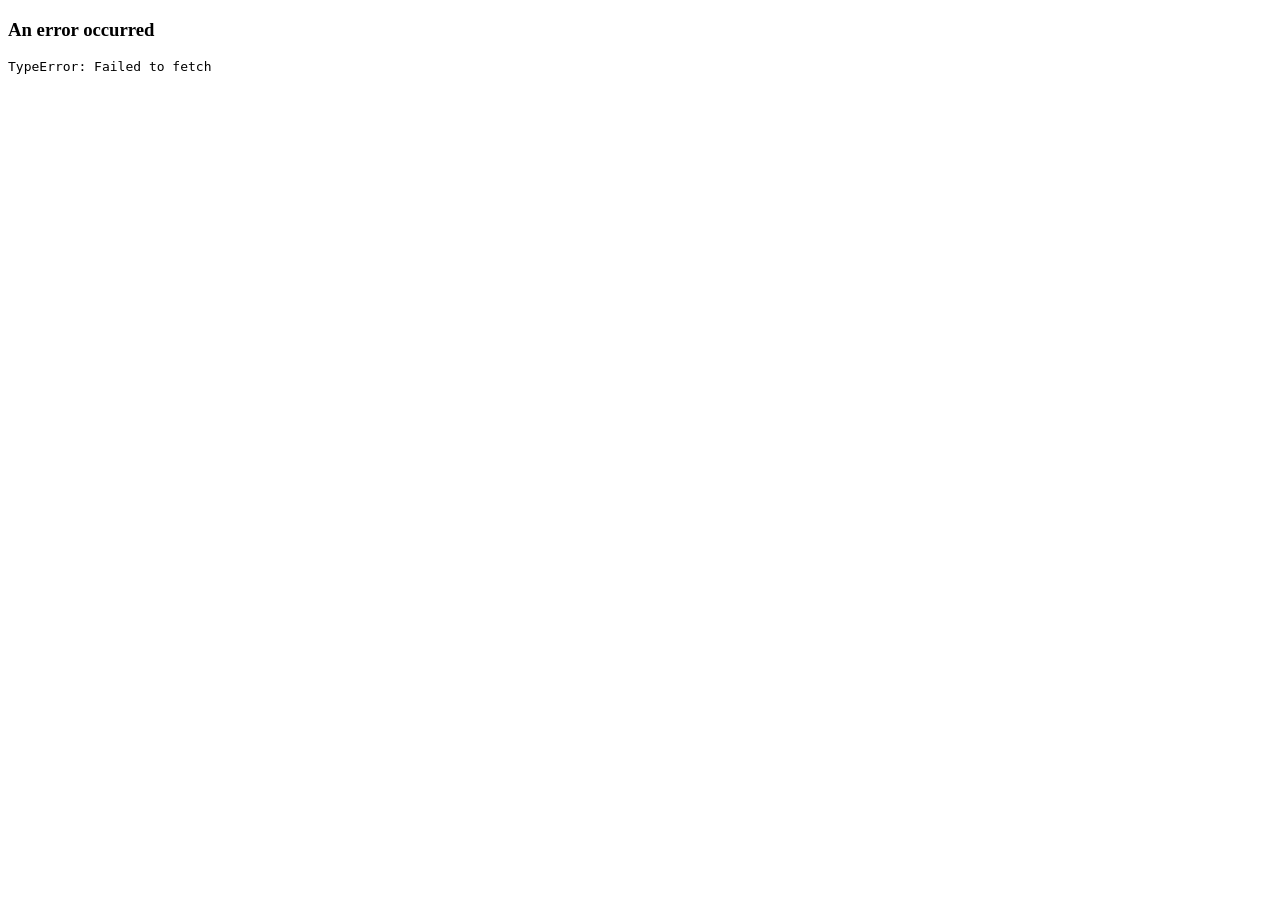
==== terms.html @ 90eb4b3a "dsa" ====
<!DOCTYPE html>
<html lang="en">
    <head>
        <meta charset="UTF-8">
        <meta name="viewport" content="width=device-width, initial-scale=1.0">

        <!-- HTML Meta Tags -->
        <title>Terms of Service | is-a.stupid.cat</title>
        <meta name="description" content="By using our service, you agree to the following Terms of Service." />

        <!-- Google / Search Engine Tags -->
        <meta itemprop="name" content="Terms of Service | is-a.stupid.cat" />
        <meta itemprop="description" content="By using our service, you agree to the following Terms of Service." />

        <!-- Facebook Meta Tags -->
        <meta property="og:url" content="https://is-a.stupid.cat/terms" />
        <meta property="og:type" content="website" />
        <meta property="og:title" content="Terms of Service | is-a.stupid.cat" />
        <meta property="og:description" content="By using our service, you agree to the following Terms of Service." />

        <!-- Twitter Meta Tags -->
        <meta name="twitter:card" content="summary_large_image" />
        <meta name="twitter:title" content="Terms of Service | is-a.stupid.cat" />
        <meta name="twitter:description" content="By using our service, you agree to the following Terms of Service." />

        <!-- Files -->
        <link rel="preload" href="https://raw.githubusercontent.com/is-a-dev/register/refs/heads/main/TERMS_OF_SERVICE.md" as="fetch" crossorigin="anonymous">

        <!-- Favicon -->
        <link rel="icon" type="image/x-icon" href="assets/favicon.ico" />

        <!-- Stylesheets -->
        <link rel="stylesheet" href="styles/main.css" />
        <link rel="stylesheet" href="styles/secondary.css" />
        <link rel="stylesheet" href="https://cdn.hrsn.net/is-a-dev/website/fonts/Roboto/font.css" rel="prefetch" />
        <link rel="stylesheet" href="https://cdn.hrsn.net/is-a-dev/website/fonts/UbuntuMono/font.css" rel="prefetch" />

        <!-- Scripts -->
        <script src="scripts/marked.min.js" rel="prefetch"></script>
    </head>

    <body>
        <div class="markdown-body" id="terms-of-service"><p>Loading...</p></div>

        <script>
            const markdownUrl = "https://raw.githubusercontent.com/is-a-dev/register/refs/heads/main/TERMS_OF_SERVICE.md";

            const container = document.getElementById("terms-of-service");

            // Fetch the Markdown file
            fetch(markdownUrl)
                .then(response => {
                    if (!response.ok) {
                        throw new Error(`Error fetching the file: ${response.statusText}`);
                    }
                    return response.text();
                })
                .then(markdown => {
                    // Convert Markdown to HTML using Marked.js
                    const htmlContent = marked.parse(markdown);

                    // Insert the HTML into the container
                    container.innerHTML = htmlContent;
                })
                .catch(err => {
                    console.error(err);
                    container.innerHTML = `<h3>An error occurred</h3><pre><code>${err}</code></pre>`;
                });
        </script>
    </body>
</html>
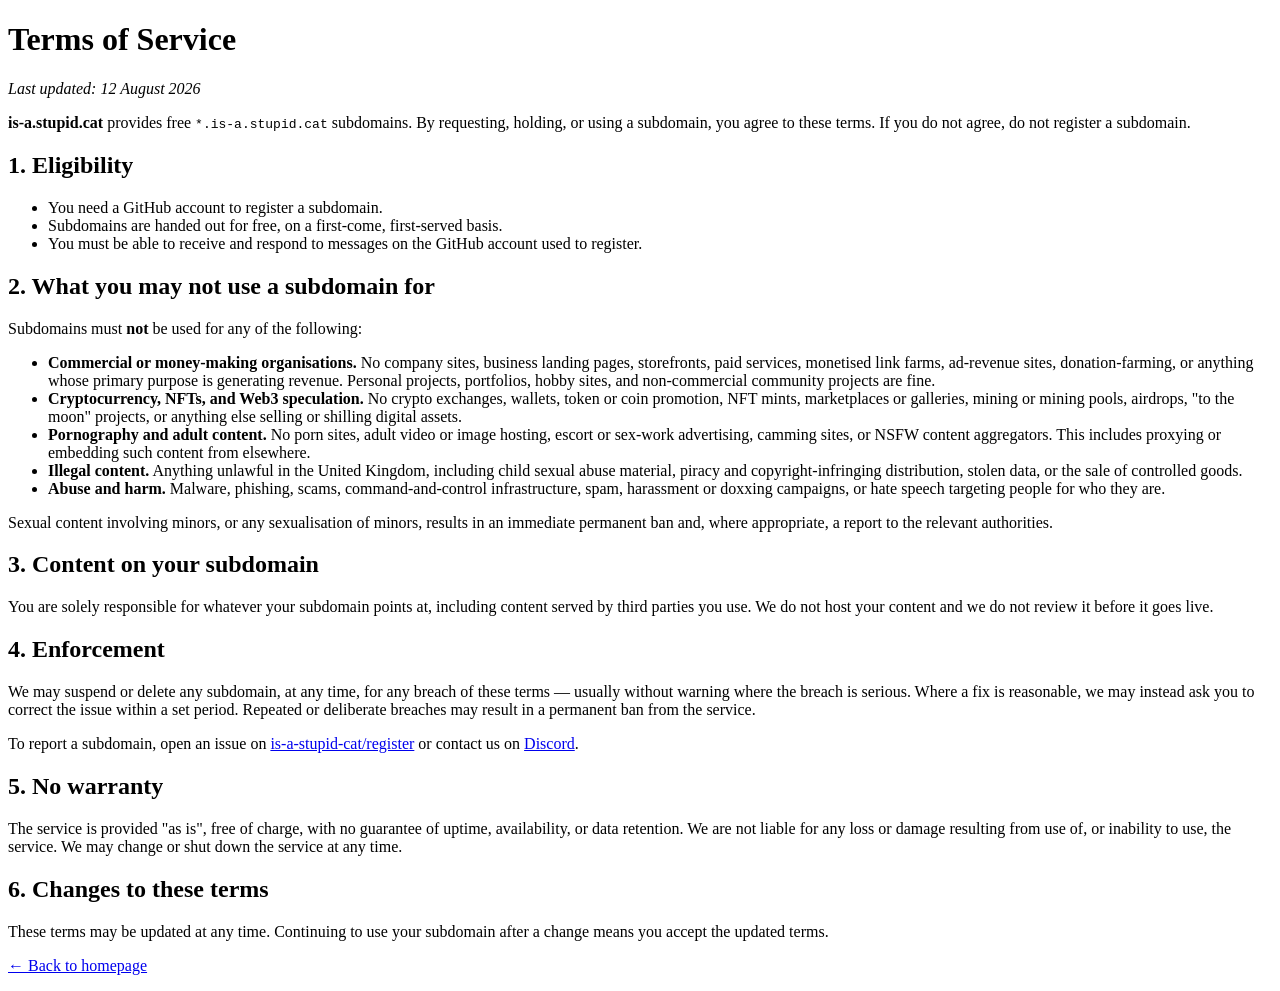
==== commit cf6fe104: "Add ToS" ====
--- a/terms.html
+++ b/terms.html
@@ -6,25 +6,22 @@
 
         <!-- HTML Meta Tags -->
         <title>Terms of Service | is-a.stupid.cat</title>
-        <meta name="description" content="By using our service, you agree to the following Terms of Service." />
+        <meta name="description" content="By using is-a.stupid.cat, you agree to the following Terms of Service." />
 
         <!-- Google / Search Engine Tags -->
         <meta itemprop="name" content="Terms of Service | is-a.stupid.cat" />
-        <meta itemprop="description" content="By using our service, you agree to the following Terms of Service." />
+        <meta itemprop="description" content="By using is-a.stupid.cat, you agree to the following Terms of Service." />
 
         <!-- Facebook Meta Tags -->
         <meta property="og:url" content="https://is-a.stupid.cat/terms" />
         <meta property="og:type" content="website" />
         <meta property="og:title" content="Terms of Service | is-a.stupid.cat" />
-        <meta property="og:description" content="By using our service, you agree to the following Terms of Service." />
+        <meta property="og:description" content="By using is-a.stupid.cat, you agree to the following Terms of Service." />
 
         <!-- Twitter Meta Tags -->
         <meta name="twitter:card" content="summary_large_image" />
         <meta name="twitter:title" content="Terms of Service | is-a.stupid.cat" />
-        <meta name="twitter:description" content="By using our service, you agree to the following Terms of Service." />
-
-        <!-- Files -->
-        <link rel="preload" href="https://raw.githubusercontent.com/is-a-dev/register/refs/heads/main/TERMS_OF_SERVICE.md" as="fetch" crossorigin="anonymous">
+        <meta name="twitter:description" content="By using is-a.stupid.cat, you agree to the following Terms of Service." />
 
         <!-- Favicon -->
         <link rel="icon" type="image/x-icon" href="assets/favicon.ico" />
@@ -34,38 +31,94 @@
         <link rel="stylesheet" href="styles/secondary.css" />
         <link rel="stylesheet" href="https://cdn.hrsn.net/is-a-dev/website/fonts/Roboto/font.css" rel="prefetch" />
         <link rel="stylesheet" href="https://cdn.hrsn.net/is-a-dev/website/fonts/UbuntuMono/font.css" rel="prefetch" />
-
-        <!-- Scripts -->
-        <script src="scripts/marked.min.js" rel="prefetch"></script>
     </head>
 
     <body>
-        <div class="markdown-body" id="terms-of-service"><p>Loading...</p></div>
+        <div class="markdown-body" id="terms-of-service">
+            <h1>Terms of Service</h1>
+            <p><em>Last updated: 12 August 2026</em></p>
 
-        <script>
-            const markdownUrl = "https://raw.githubusercontent.com/is-a-dev/register/refs/heads/main/TERMS_OF_SERVICE.md";
+            <p>
+                <strong>is-a.stupid.cat</strong> provides free <code>*.is-a.stupid.cat</code> subdomains.
+                By requesting, holding, or using a subdomain, you agree to these terms. If you do not agree,
+                do not register a subdomain.
+            </p>
 
-            const container = document.getElementById("terms-of-service");
+            <h2>1. Eligibility</h2>
+            <ul>
+                <li>You need a GitHub account to register a subdomain.</li>
+                <li>Subdomains are handed out for free, on a first-come, first-served basis.</li>
+                <li>You must be able to receive and respond to messages on the GitHub account used to register.</li>
+            </ul>
 
-            // Fetch the Markdown file
-            fetch(markdownUrl)
-                .then(response => {
-                    if (!response.ok) {
-                        throw new Error(`Error fetching the file: ${response.statusText}`);
-                    }
-                    return response.text();
-                })
-                .then(markdown => {
-                    // Convert Markdown to HTML using Marked.js
-                    const htmlContent = marked.parse(markdown);
+            <h2>2. What you may not use a subdomain for</h2>
+            <p>Subdomains must <strong>not</strong> be used for any of the following:</p>
+            <ul>
+                <li>
+                    <strong>Commercial or money-making organisations.</strong> No company sites, business
+                    landing pages, storefronts, paid services, monetised link farms, ad-revenue sites,
+                    donation-farming, or anything whose primary purpose is generating revenue.
+                    Personal projects, portfolios, hobby sites, and non-commercial community projects are fine.
+                </li>
+                <li>
+                    <strong>Cryptocurrency, NFTs, and Web3 speculation.</strong> No crypto exchanges, wallets,
+                    token or coin promotion, NFT mints, marketplaces or galleries, mining or mining pools,
+                    airdrops, "to the moon" projects, or anything else selling or shilling digital assets.
+                </li>
+                <li>
+                    <strong>Pornography and adult content.</strong> No porn sites, adult video or image hosting,
+                    escort or sex-work advertising, camming sites, or NSFW content aggregators. This includes
+                    proxying or embedding such content from elsewhere.
+                </li>
+                <li>
+                    <strong>Illegal content.</strong> Anything unlawful in the United Kingdom, including
+                    child sexual abuse material, piracy and copyright-infringing distribution, stolen data,
+                    or the sale of controlled goods.
+                </li>
+                <li>
+                    <strong>Abuse and harm.</strong> Malware, phishing, scams, command-and-control
+                    infrastructure, spam, harassment or doxxing campaigns, or hate speech targeting people for
+                    who they are.
+                </li>
+            </ul>
+            <p>
+                Sexual content involving minors, or any sexualisation of minors, results in an immediate
+                permanent ban and, where appropriate, a report to the relevant authorities.
+            </p>
 
-                    // Insert the HTML into the container
-                    container.innerHTML = htmlContent;
-                })
-                .catch(err => {
-                    console.error(err);
-                    container.innerHTML = `<h3>An error occurred</h3><pre><code>${err}</code></pre>`;
-                });
-        </script>
+            <h2>3. Content on your subdomain</h2>
+            <p>
+                You are solely responsible for whatever your subdomain points at, including content served by
+                third parties you use. We do not host your content and we do not review it before it goes live.
+            </p>
+
+            <h2>4. Enforcement</h2>
+            <p>
+                We may suspend or delete any subdomain, at any time, for any breach of these terms — usually
+                without warning where the breach is serious. Where a fix is reasonable, we may instead ask you
+                to correct the issue within a set period. Repeated or deliberate breaches may result in a
+                permanent ban from the service.
+            </p>
+            <p>
+                To report a subdomain, open an issue on
+                <a href="https://github.com/is-a-stupid-cat/register" target="_blank">is-a-stupid-cat/register</a>
+                or contact us on <a href="https://discord.com/invite/aVzSvXCy5v" target="_blank">Discord</a>.
+            </p>
+
+            <h2>5. No warranty</h2>
+            <p>
+                The service is provided "as is", free of charge, with no guarantee of uptime, availability, or
+                data retention. We are not liable for any loss or damage resulting from use of, or inability to
+                use, the service. We may change or shut down the service at any time.
+            </p>
+
+            <h2>6. Changes to these terms</h2>
+            <p>
+                These terms may be updated at any time. Continuing to use your subdomain after a change means
+                you accept the updated terms.
+            </p>
+
+            <p><a href="/">&larr; Back to homepage</a></p>
+        </div>
     </body>
 </html>
